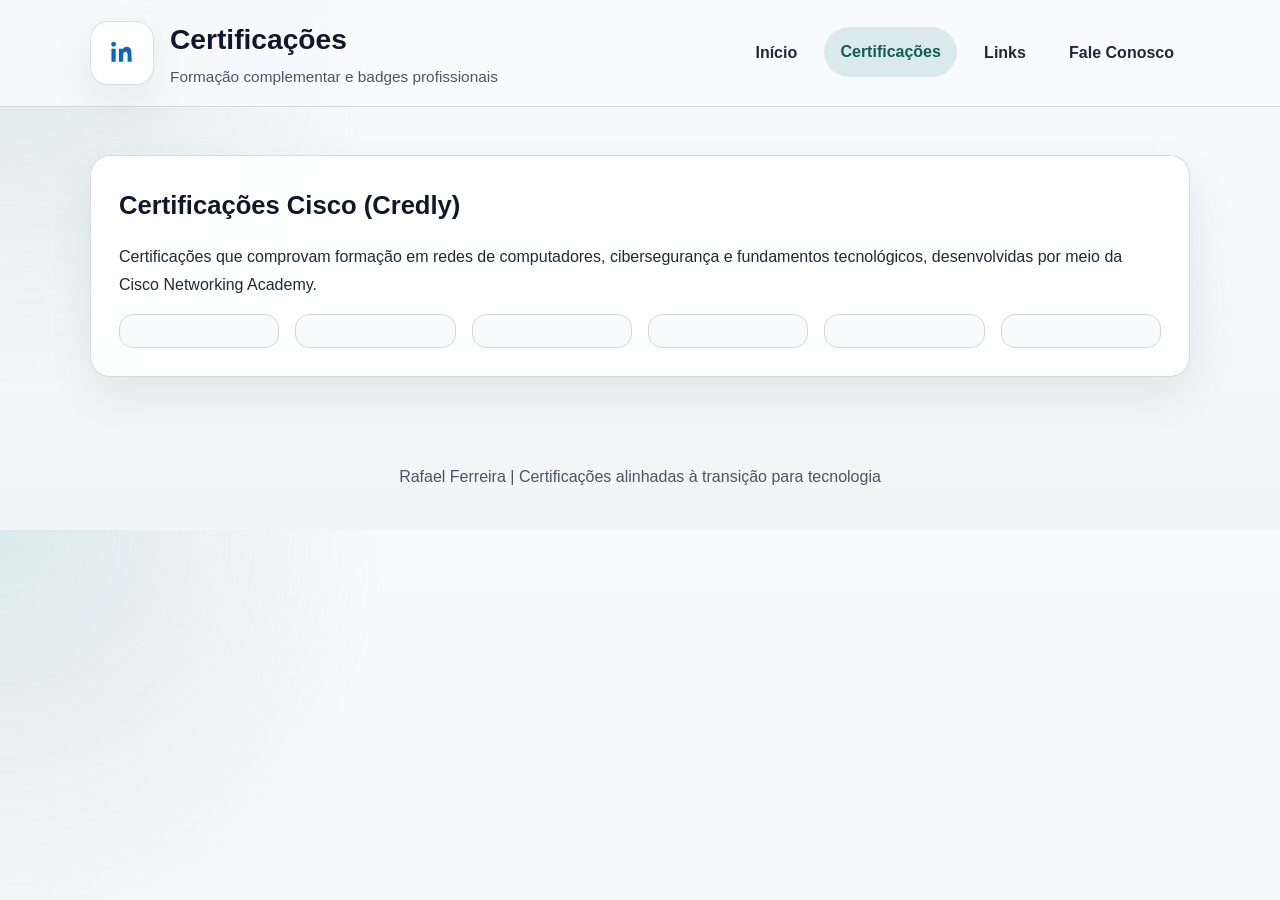
==== certificacoes.html @ 9ec1ca1e "inserção de tag do google" ====
<!DOCTYPE html>
<html lang="pt-br">
<head>
    <!-- Google tag (gtag.js) -->
    <script async src="https://www.googletagmanager.com/gtag/js?id=G-5XDYQVQBPL"></script>
    <script>
        window.dataLayer = window.dataLayer || [];
        function gtag(){dataLayer.push(arguments);}
        gtag('js', new Date());

        gtag('config', 'G-5XDYQVQBPL', {
            anonymize_ip: true
        });
    </script>
    <meta charset="UTF-8">
    <meta name="viewport" content="width=device-width, initial-scale=1.0">
    <title>Certificações - Rafael Ferreira</title>
    <link rel="stylesheet" href="css/style.css">
</head>
<body>
    <header class="site-header">
        <div class="container header-inner">
            <div class="brand">
                <a class="brand-social" href="https://www.linkedin.com/in/rafaelferreira1983/" target="_blank" rel="noopener noreferrer" aria-label="LinkedIn">
                    <svg class="brand-icon" viewBox="0 0 24 24" aria-hidden="true" focusable="false">
                        <path d="M6.94 8.5H3.56V19h3.38zM5.25 3A1.97 1.97 0 1 0 5.3 6.94 1.97 1.97 0 0 0 5.25 3m14.19 8.23c0-2.94-1.57-4.31-3.66-4.31a3.17 3.17 0 0 0-2.86 1.57V8.5H9.55c.04.78 0 10.5 0 10.5h3.37v-5.86c0-.31.02-.62.11-.84a1.84 1.84 0 0 1 1.72-1.23c1.22 0 1.71.92 1.71 2.27V19h3.38z"></path>
                    </svg>
                </a>
                <div class="brand-copy">
                    <h1 class="site-title">Certificações</h1>
                    <p class="site-subtitle">Formação complementar e badges profissionais</p>
                </div>
            </div>

            <nav class="site-nav" aria-label="Navegação principal">
                <ul>
                    <li><a href="index.html">Início</a></li>
                    <li><a class="active" href="certificacoes.html">Certificações</a></li>
                    <li><a href="links.html">Links</a></li>
                    <li><a href="fale_conosco.html">Fale Conosco</a></li>
                </ul>
            </nav>
        </div>
    </header>

    <main class="page-main">
        <div class="container">
            <section class="content-card" aria-labelledby="certificacoes-cisco">
                <h2 id="certificacoes-cisco" class="section-title">Certificações Cisco (Credly)</h2>
                <p>Certificações que comprovam formação em redes de computadores, cibersegurança e fundamentos tecnológicos, desenvolvidas por meio da Cisco Networking Academy.</p>

                <div class="table-wrapper">
                    <table class="data-table badge-table">
                        <tbody>
                            <tr>
                                <td>
                                    <div data-iframe-width="150" data-iframe-height="270"
                                        data-share-badge-id="d05878b8-c1eb-43a2-a7db-5a4bbac4baf6"
                                        data-share-badge-host="https://www.credly.com"></div>
                                </td>
                                <td>
                                    <div data-iframe-width="150" data-iframe-height="270"
                                        data-share-badge-id="dd3197bc-7c4d-4d0b-a783-6423a774cdec"
                                        data-share-badge-host="https://www.credly.com"></div>
                                </td>
                                <td>
                                    <div data-iframe-width="150" data-iframe-height="270"
                                        data-share-badge-id="3095673c-63f1-45b9-9279-8e35eb720595"
                                        data-share-badge-host="https://www.credly.com"></div>
                                </td>
                            </tr>
                            <tr>
                                <td>
                                    <div data-iframe-width="150" data-iframe-height="270"
                                        data-share-badge-id="c3630715-64d6-4387-94f3-1442a71c51a5"
                                        data-share-badge-host="https://www.credly.com"></div>
                                </td>
                                <td>
                                    <div data-iframe-width="150" data-iframe-height="270"
                                        data-share-badge-id="58f9316a-9e4c-4715-8426-fe50258be1f0"
                                        data-share-badge-host="https://www.credly.com"></div>
                                </td>
                                <td>
                                    <div data-iframe-width="150" data-iframe-height="270"
                                        data-share-badge-id="9a9e6ed6-6549-47cb-9b84-7f604f774918"
                                        data-share-badge-host="https://www.credly.com"></div>
                                </td>
                            </tr>
                        </tbody>
                    </table>
                </div>
            </section>
        </div>
    </main>

    <footer class="site-footer">
        <div class="container">
            <p>Rafael Ferreira | Certificações alinhadas à transição para tecnologia</p>
        </div>
    </footer>

    <script type="text/javascript" async src="https://cdn.credly.com/assets/utilities/embed.js"></script>
</body>
</html>
---- css/style.css ----
:root {
    --bg-color: #f3f4f6;
    --surface-color: #ffffff;
    --surface-muted: #e5e7eb;
    --text-color: #1f2937;
    --text-soft: #4b5563;
    --heading-color: #0f172a;
    --accent-color: #0f766e;
    --accent-strong: #115e59;
    --border-color: #d1d5db;
    --shadow: 0 18px 45px rgba(15, 23, 42, 0.08);
    --radius-lg: 20px;
    --radius-md: 14px;
    --radius-sm: 10px;
    --content-width: 1100px;
}

* {
    box-sizing: border-box;
}

html {
    scroll-behavior: smooth;
}

body {
    margin: 0;
    font-family: "Segoe UI", Tahoma, Geneva, Verdana, sans-serif;
    color: var(--text-color);
    background:
        radial-gradient(circle at top left, rgba(15, 118, 110, 0.12), transparent 28%),
        linear-gradient(180deg, #f8fafc 0%, var(--bg-color) 100%);
    line-height: 1.7;
}

img {
    display: block;
    max-width: 100%;
}

a {
    color: var(--accent-color);
    text-decoration: none;
}

a:hover,
a:focus-visible {
    color: var(--accent-strong);
}

.site-header {
    background: rgba(248, 250, 252, 0.92);
    border-bottom: 1px solid rgba(209, 213, 219, 0.9);
    -webkit-backdrop-filter: blur(12px);
    backdrop-filter: blur(12px);
    position: sticky;
    top: 0;
    z-index: 10;
}

@supports not ((-webkit-backdrop-filter: blur(12px)) or (backdrop-filter: blur(12px))) {
    .site-header {
        background: #f8fafc;
    }
}

.container {
    width: min(calc(100% - 2rem), var(--content-width));
    margin: 0 auto;
}

.header-inner {
    display: flex;
    align-items: center;
    justify-content: space-between;
    gap: 1.5rem;
    padding: 1rem 0;
}

.brand {
    display: flex;
    align-items: center;
    gap: 1rem;
}

.brand-social {
    display: inline-flex;
    align-items: center;
    justify-content: center;
    width: 64px;
    height: 64px;
    padding: 0.6rem;
    background: var(--surface-color);
    border: 1px solid rgba(209, 213, 219, 0.8);
    border-radius: 18px;
    box-shadow: var(--shadow);
    color: #0a66c2;
    transition: transform 0.2s ease, box-shadow 0.2s ease, background-color 0.2s ease, color 0.2s ease;
}

.brand-social:hover,
.brand-social:focus-visible {
    background: #eff6ff;
    color: #004182;
    transform: translateY(-1px);
    box-shadow: 0 12px 24px rgba(10, 102, 194, 0.18);
}

.brand-icon {
    width: 30px;
    height: 30px;
    fill: currentColor;
}

.brand-copy p,
.brand-copy h1 {
    margin: 0;
}

.site-title {
    font-size: clamp(1.4rem, 2.2vw, 1.95rem);
    color: var(--heading-color);
}

.site-subtitle {
    color: var(--text-soft);
    font-size: 0.96rem;
}

.site-nav ul {
    display: flex;
    flex-wrap: wrap;
    gap: 0.7rem;
    list-style: none;
    margin: 0;
    padding: 0;
}

.site-nav a {
    display: inline-flex;
    align-items: center;
    justify-content: center;
    padding: 0.7rem 1rem;
    border-radius: 999px;
    color: var(--text-color);
    font-weight: 600;
    transition: background-color 0.2s ease, color 0.2s ease, transform 0.2s ease;
}

.site-nav a:hover,
.site-nav a:focus-visible,
.site-nav a.active {
    background: rgba(15, 118, 110, 0.12);
    color: var(--accent-strong);
    transform: translateY(-1px);
}

.page-main {
    padding: 3rem 0 4rem;
}

.hero,
.content-card {
    background: rgba(255, 255, 255, 0.92);
    border: 1px solid rgba(209, 213, 219, 0.85);
    border-radius: var(--radius-lg);
    box-shadow: var(--shadow);
}

.hero {
    display: grid;
    grid-template-columns: minmax(240px, 320px) 1fr;
    gap: 2rem;
    padding: 2rem;
    margin-bottom: 2rem;
}

.hero h2,
.section-title {
    margin-top: 0;
    margin-bottom: 1rem;
    color: var(--heading-color);
    font-size: clamp(1.5rem, 2vw, 2rem);
}

.hero-image,
.gallery-image {
    overflow: hidden;
    border-radius: 18px;
    border: 1px solid rgba(209, 213, 219, 0.8);
    background: linear-gradient(145deg, #dbeafe, #ecfeff);
}

.hero-image img,
.gallery-image img {
    width: 100%;
    height: 100%;
    object-fit: cover;
}

.hero-content {
    display: flex;
    flex-direction: column;
    justify-content: center;
}

.content-card {
    padding: 1.75rem;
}

.content-card + .content-card {
    margin-top: 1.5rem;
}

.timeline,
.link-list,
.gallery-grid {
    list-style: none;
    margin: 0;
    padding: 0;
}

.timeline {
    display: grid;
    grid-template-columns: repeat(2, minmax(0, 1fr));
    gap: 1rem;
}

.timeline-column,
.timeline-stack {
    list-style: none;
    margin: 0;
    padding: 0;
}

.timeline-stack {
    display: grid;
    gap: 1rem;
}

.timeline-item {
    padding: 1.1rem 1.2rem;
    background: #f8fafc;
    border: 1px solid var(--surface-muted);
    border-radius: var(--radius-md);
}

.timeline-item h3 {
    margin: 0 0 0.6rem;
    font-size: 1.05rem;
    color: var(--heading-color);
}

.timeline-item ul,
.table-list {
    margin: 0;
    padding-left: 1.2rem;
}

.timeline-item li + li,
.table-list li + li,
.link-list li + li {
    margin-top: 0.45rem;
}

.table-wrapper {
    overflow-x: auto;
}

.data-table {
    width: 100%;
    border-collapse: collapse;
    min-width: 560px;
}

.data-table th,
.data-table td {
    padding: 0.95rem 1rem;
    border: 1px solid var(--border-color);
    text-align: left;
    vertical-align: top;
}

.data-table th {
    background: #ecfeff;
    color: var(--heading-color);
    font-weight: 700;
}

.data-table tbody tr:nth-child(even) {
    background: #f8fafc;
}

.gallery-grid {
    display: grid;
    grid-template-columns: repeat(auto-fit, minmax(180px, 1fr));
    gap: 1rem;
}

.gallery-card {
    background: #f8fafc;
    border: 1px solid var(--surface-muted);
    border-radius: var(--radius-md);
    overflow: hidden;
}

.gallery-card p {
    margin: 0;
    padding: 0.9rem 1rem;
    font-weight: 600;
    color: var(--heading-color);
}

.gallery-image {
    aspect-ratio: 4 / 3;
    border: 0;
    border-bottom: 1px solid var(--surface-muted);
    border-radius: 0;
}

.link-list {
    display: grid;
    gap: 0.85rem;
}

.link-list li {
    padding: 1rem 1.1rem;
    border: 1px solid var(--surface-muted);
    border-radius: var(--radius-md);
    background: #f8fafc;
}

.media-frame {
    width: 100%;
    min-height: 320px;
    border: 0;
    border-radius: var(--radius-md);
}

.badge-table td {
    text-align: center;
}

.badge-table div[data-share-badge-id] {
    margin: 0 auto;
}

.badge-table {
    min-width: 0;
    border-collapse: separate;
    border-spacing: 0;
}

.badge-table,
.badge-table tbody {
    display: block;
    width: 100%;
}

.badge-table tbody {
    display: grid;
    grid-template-columns: repeat(6, minmax(0, 1fr));
    gap: 1rem;
    justify-content: center;
}

.badge-table tr {
    display: contents;
}

.badge-table td {
    display: flex;
    justify-content: center;
    align-items: stretch;
    padding: 1rem 0.75rem;
    background: #f8fafc;
    border: 1px solid var(--border-color);
    border-radius: var(--radius-md);
}

.badge-table div[data-share-badge-id] {
    width: 100%;
    max-width: 150px;
}

.badge-table iframe {
    width: 100%;
    max-width: 150px;
    height: auto;
    aspect-ratio: 150 / 270;
}

.form-layout {
    display: grid;
    gap: 1.25rem;
}

.contact-direct {
    display: grid;
    gap: 0.9rem;
    margin-bottom: 1.75rem;
    padding: 1.1rem 1.2rem;
    background: #f8fafc;
    border: 1px solid var(--surface-muted);
    border-radius: var(--radius-md);
}

.contact-direct-text {
    margin: 0;
    color: var(--text-soft);
}

.contact-direct-actions {
    display: flex;
    align-items: center;
    flex-wrap: wrap;
    gap: 0.85rem 1rem;
}

.contact-whatsapp {
    background: linear-gradient(135deg, #25d366, #128c7e);
}

.contact-email {
    display: inline-flex;
    align-items: center;
    min-height: 48px;
    padding: 0.75rem 1rem;
    border: 1px solid var(--border-color);
    border-radius: 999px;
    background: var(--surface-color);
    color: var(--heading-color);
    font-weight: 600;
}

.contact-email:hover,
.contact-email:focus-visible {
    background: #ecfeff;
}

.form-group {
    display: grid;
    gap: 0.55rem;
}

.choice-group {
    display: grid;
    gap: 0.7rem;
}

.choice-option {
    display: flex;
    align-items: center;
    gap: 0.6rem;
    padding: 0.85rem 1rem;
    border: 1px solid var(--surface-muted);
    border-radius: var(--radius-md);
    background: #f8fafc;
}

label {
    font-weight: 600;
    color: var(--heading-color);
}

input[type="text"],
input[type="email"],
textarea {
    width: 100%;
    padding: 0.9rem 1rem;
    font: inherit;
    color: var(--text-color);
    background: #ffffff;
    border: 1px solid var(--border-color);
    border-radius: 12px;
}

textarea {
    min-height: 160px;
    resize: vertical;
}

input[type="radio"],
input[type="checkbox"] {
    accent-color: var(--accent-color);
}

.button {
    display: inline-flex;
    align-items: center;
    justify-content: center;
    width: fit-content;
    padding: 0.9rem 1.4rem;
    border: 0;
    border-radius: 999px;
    background: linear-gradient(135deg, var(--accent-color), var(--accent-strong));
    color: #ffffff;
    font: inherit;
    font-weight: 700;
    cursor: pointer;
    transition: transform 0.2s ease, box-shadow 0.2s ease;
}

.button:hover,
.button:focus-visible {
    transform: translateY(-1px);
    box-shadow: 0 12px 24px rgba(15, 118, 110, 0.2);
}

.centered-panel {
    display: flex;
    justify-content: center;
}

.message-card {
    width: min(100%, 680px);
    text-align: center;
    padding: 2.5rem 2rem;
}

.message-card p {
    margin: 0;
    color: var(--text-soft);
    font-size: 1.05rem;
}

.message-card p + p {
    margin-top: 0.9rem;
}

.message-actions {
    margin-top: 1.8rem;
    display: flex;
    justify-content: center;
}

.visually-hidden {
    position: absolute;
    width: 1px;
    height: 1px;
    padding: 0;
    margin: -1px;
    overflow: hidden;
    clip: rect(0, 0, 0, 0);
    white-space: nowrap;
    border: 0;
}

.site-footer {
    padding: 1.4rem 0 2.5rem;
    color: var(--text-soft);
}

.site-footer p {
    margin: 0;
    text-align: center;
}

@media (max-width: 860px) {
    .header-inner,
    .hero {
        grid-template-columns: 1fr;
        display: grid;
    }

    .header-inner {
        gap: 1rem;
    }

    .site-nav ul {
        justify-content: center;
    }

    .timeline {
        grid-template-columns: 1fr;
    }

    .badge-table tbody {
        grid-template-columns: repeat(3, minmax(0, 1fr));
    }
}

@media (max-width: 640px) {
    .page-main {
        padding-top: 2rem;
    }

    .hero,
    .content-card {
        padding: 1.25rem;
    }

    .brand {
        align-items: flex-start;
    }

    .brand-social {
        width: 56px;
        height: 56px;
    }

    .brand-icon {
        width: 26px;
        height: 26px;
    }

    .site-nav ul {
        gap: 0.45rem;
    }

    .site-nav a {
        width: 100%;
    }

    .media-frame {
        min-height: 220px;
    }

    .badge-table tbody {
        grid-template-columns: 1fr;
    }

    .contact-direct-actions {
        flex-direction: column;
        align-items: stretch;
    }

    .contact-whatsapp,
    .contact-email {
        justify-content: center;
        width: 100%;
    }
}
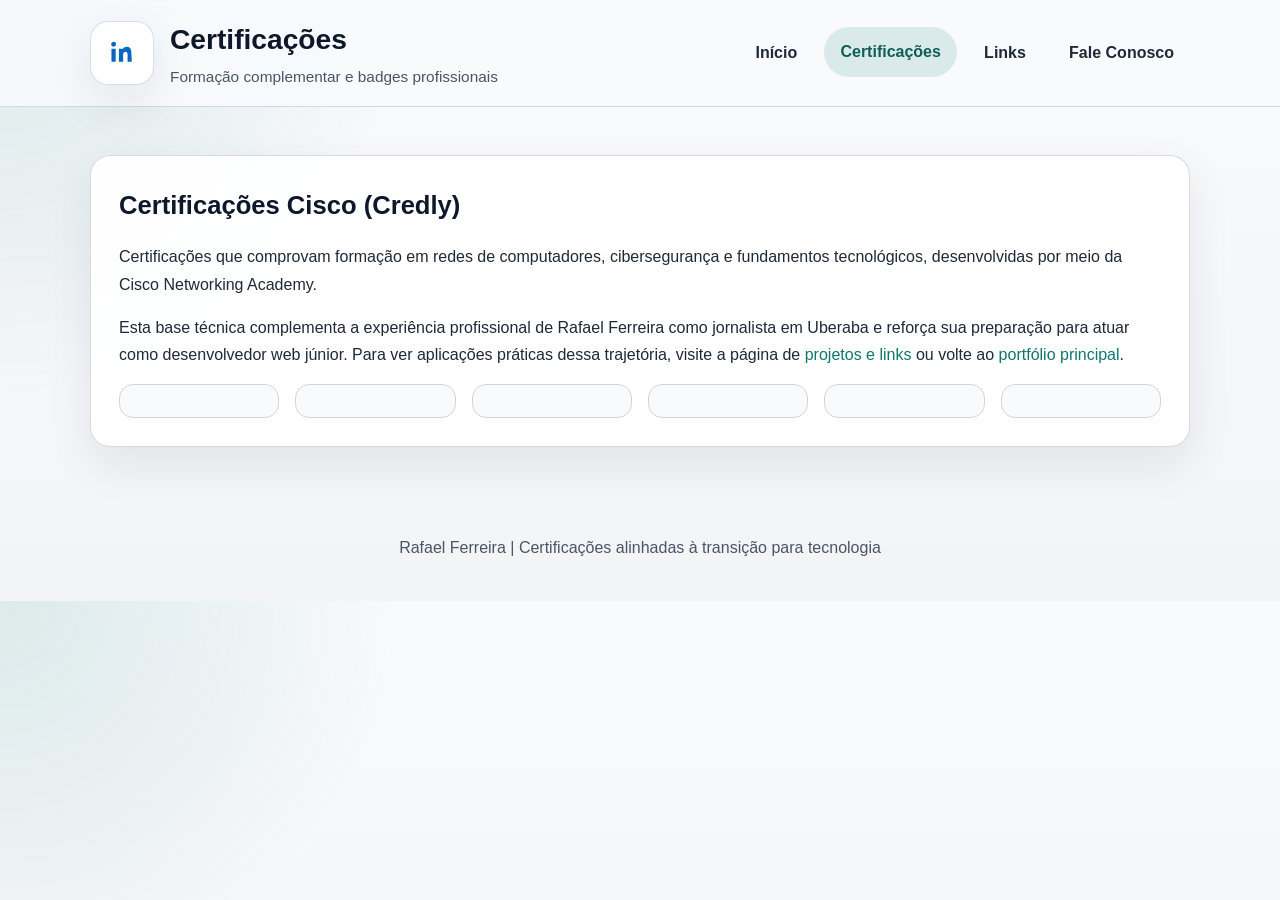
==== commit e3231e7b: "otimização SEO" ====
--- a/certificacoes.html
+++ b/certificacoes.html
@@ -14,7 +14,8 @@
     </script>
     <meta charset="UTF-8">
     <meta name="viewport" content="width=device-width, initial-scale=1.0">
-    <title>Certificações - Rafael Ferreira</title>
+    <title>Certificações de Rafael Ferreira | Desenvolvedor Web Júnior e Jornalista em Uberaba</title>
+    <meta name="description" content="Veja as certificações de Rafael Ferreira, jornalista em Uberaba e desenvolvedor web júnior, com formação complementar em redes, tecnologia, programação e desenvolvimento web.">
     <link rel="stylesheet" href="css/style.css">
 </head>
 <body>
@@ -48,6 +49,7 @@
             <section class="content-card" aria-labelledby="certificacoes-cisco">
                 <h2 id="certificacoes-cisco" class="section-title">Certificações Cisco (Credly)</h2>
                 <p>Certificações que comprovam formação em redes de computadores, cibersegurança e fundamentos tecnológicos, desenvolvidas por meio da Cisco Networking Academy.</p>
+                <p>Esta base técnica complementa a experiência profissional de Rafael Ferreira como jornalista em Uberaba e reforça sua preparação para atuar como desenvolvedor web júnior. Para ver aplicações práticas dessa trajetória, visite a página de <a href="links.html">projetos e links</a> ou volte ao <a href="index.html">portfólio principal</a>.</p>
 
                 <div class="table-wrapper">
                     <table class="data-table badge-table">
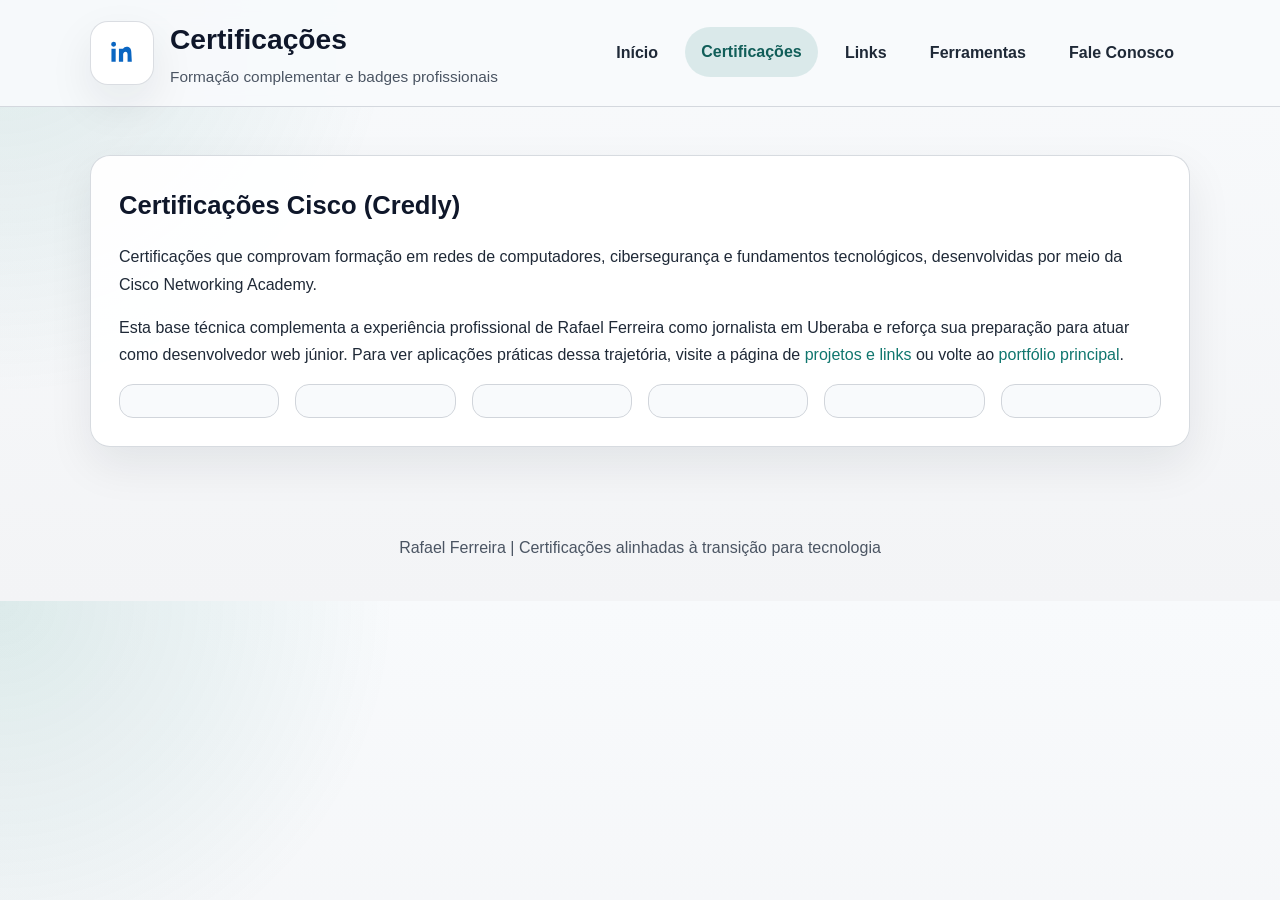
==== commit c4a82186: "inserção de nova área de ferramentas, onde colocarei materiais úteis para cotidiano" ====
--- a/certificacoes.html
+++ b/certificacoes.html
@@ -38,6 +38,7 @@
                     <li><a href="index.html">Início</a></li>
                     <li><a class="active" href="certificacoes.html">Certificações</a></li>
                     <li><a href="links.html">Links</a></li>
+                    <li><a href="ferramentas.html">Ferramentas</a></li>
                     <li><a href="fale_conosco.html">Fale Conosco</a></li>
                 </ul>
             </nav>
--- a/css/style.css
+++ b/css/style.css
@@ -183,6 +183,14 @@
     font-size: clamp(1.5rem, 2vw, 2rem);
 }
 
+.section-title small {
+    display: block;
+    margin-top: 0.35rem;
+    font-size: 0.88rem;
+    color: var(--text-soft);
+    font-weight: 400;
+}
+
 .hero-image,
 .gallery-image {
     overflow: hidden;
@@ -321,6 +329,47 @@
 .link-list {
     display: grid;
     gap: 0.85rem;
+}
+
+.project-list li {
+    display: grid;
+    grid-template-columns: 88px 1fr;
+    gap: 1rem;
+    align-items: flex-start;
+}
+
+.project-thumb {
+    width: 120px;
+    height: 76px;
+    border-radius: 14px;
+    object-fit: cover;
+    border: 1px solid rgba(209, 213, 219, 0.8);
+    background: #ffffff;
+}
+
+.personal-links-grid {
+    display: grid;
+    grid-template-columns: repeat(2, minmax(0, 1fr));
+    gap: 1rem;
+}
+
+.platform-link {
+    display: inline-flex;
+    align-items: center;
+    gap: 0.45rem;
+}
+
+.link-icon {
+    width: 1rem;
+    height: 1rem;
+    flex-shrink: 0;
+    fill: currentColor;
+}
+
+@media (max-width: 720px) {
+    .personal-links-grid {
+        grid-template-columns: 1fr;
+    }
 }
 
 .link-list li {
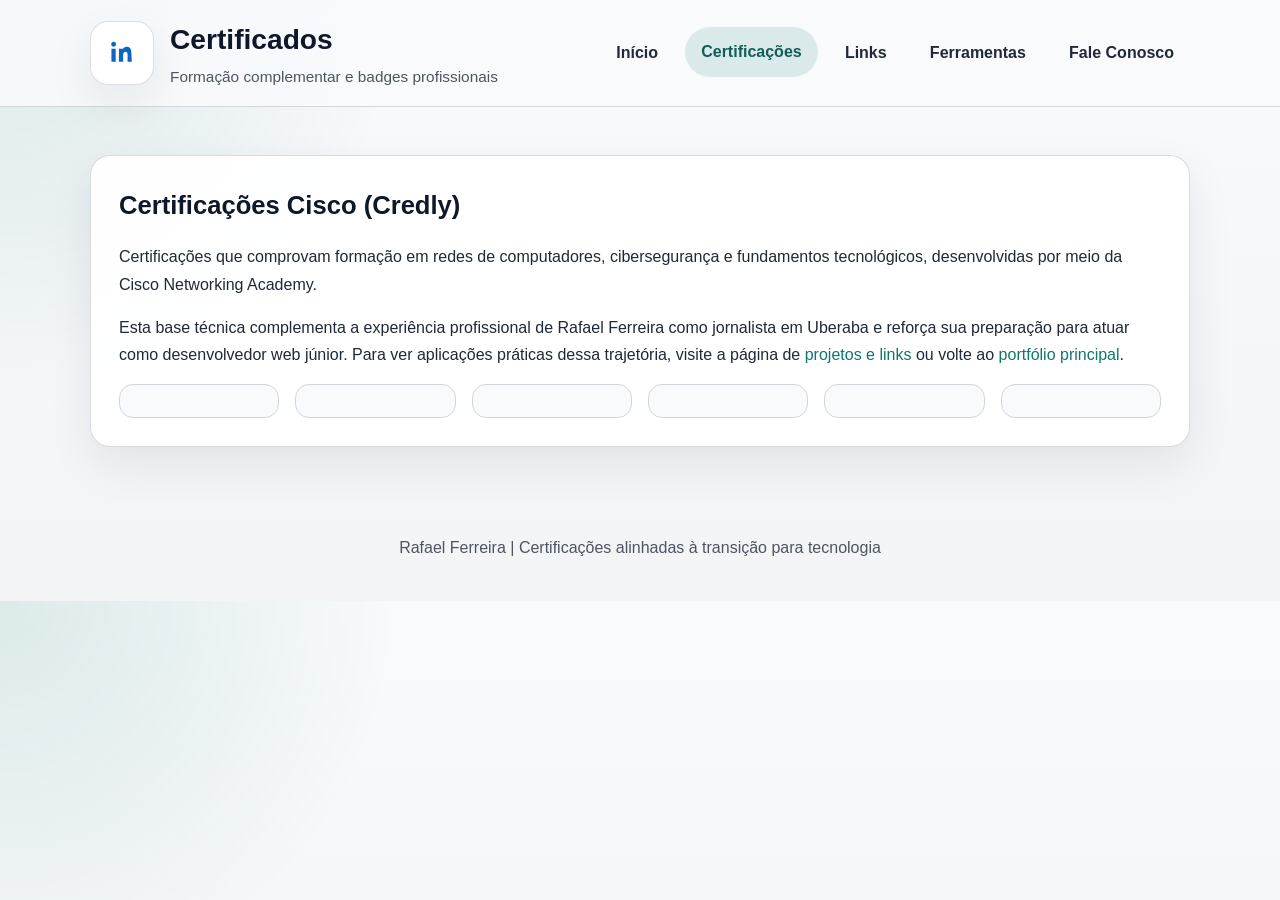
==== commit 21a87a8c: "Change title from 'Certificações' to 'Certificados' correção no título" ====
--- a/certificacoes.html
+++ b/certificacoes.html
@@ -28,7 +28,7 @@
                     </svg>
                 </a>
                 <div class="brand-copy">
-                    <h1 class="site-title">Certificações</h1>
+                    <h1 class="site-title">Certificados</h1>
                     <p class="site-subtitle">Formação complementar e badges profissionais</p>
                 </div>
             </div>
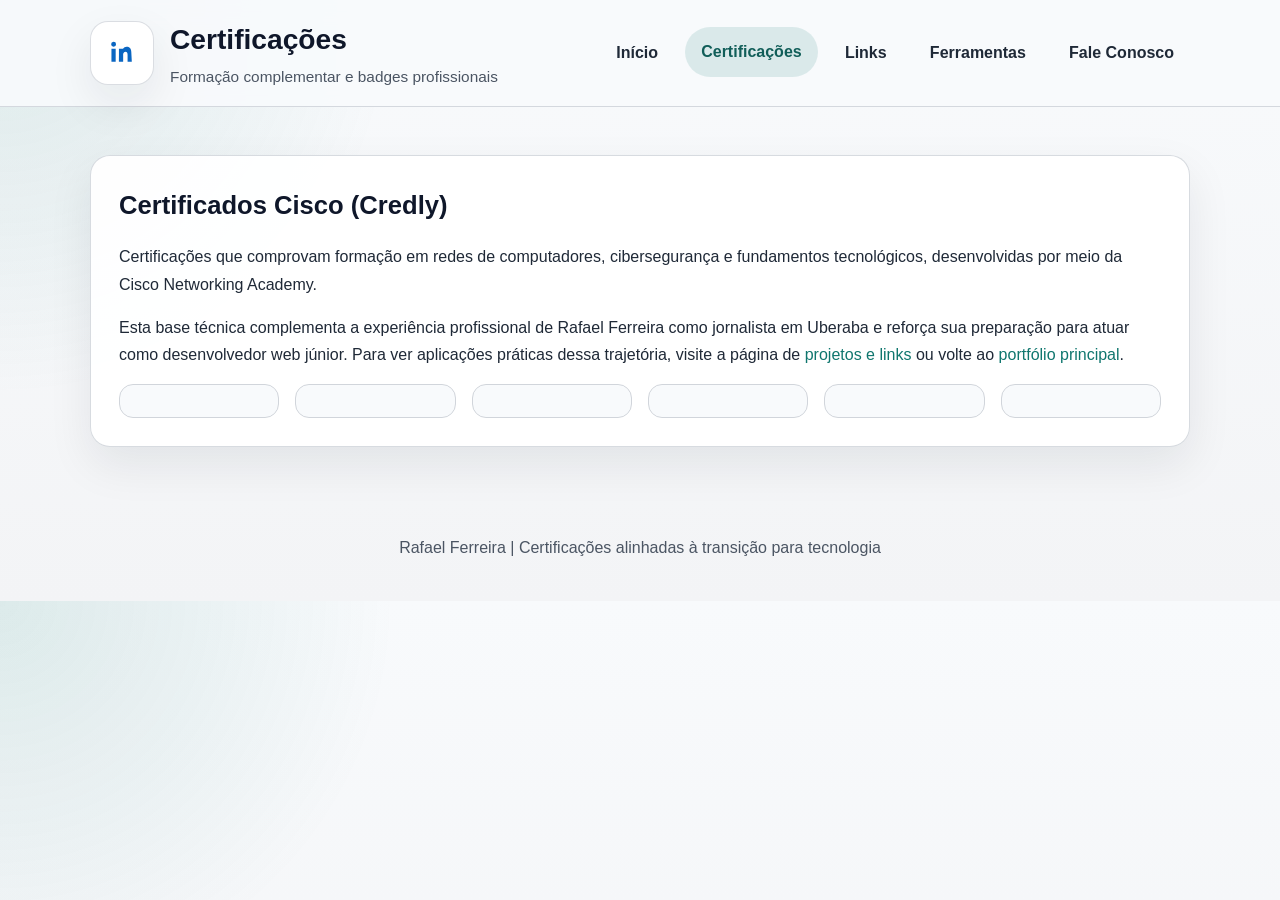
==== commit 3ff227ca: "Update titles from 'Certificados' to 'Certificações'" ====
--- a/certificacoes.html
+++ b/certificacoes.html
@@ -28,7 +28,7 @@
                     </svg>
                 </a>
                 <div class="brand-copy">
-                    <h1 class="site-title">Certificados</h1>
+                    <h1 class="site-title">Certificações</h1>
                     <p class="site-subtitle">Formação complementar e badges profissionais</p>
                 </div>
             </div>
@@ -48,7 +48,7 @@
     <main class="page-main">
         <div class="container">
             <section class="content-card" aria-labelledby="certificacoes-cisco">
-                <h2 id="certificacoes-cisco" class="section-title">Certificações Cisco (Credly)</h2>
+                <h2 id="certificacoes-cisco" class="section-title">Certificados Cisco (Credly)</h2>
                 <p>Certificações que comprovam formação em redes de computadores, cibersegurança e fundamentos tecnológicos, desenvolvidas por meio da Cisco Networking Academy.</p>
                 <p>Esta base técnica complementa a experiência profissional de Rafael Ferreira como jornalista em Uberaba e reforça sua preparação para atuar como desenvolvedor web júnior. Para ver aplicações práticas dessa trajetória, visite a página de <a href="links.html">projetos e links</a> ou volte ao <a href="index.html">portfólio principal</a>.</p>
 
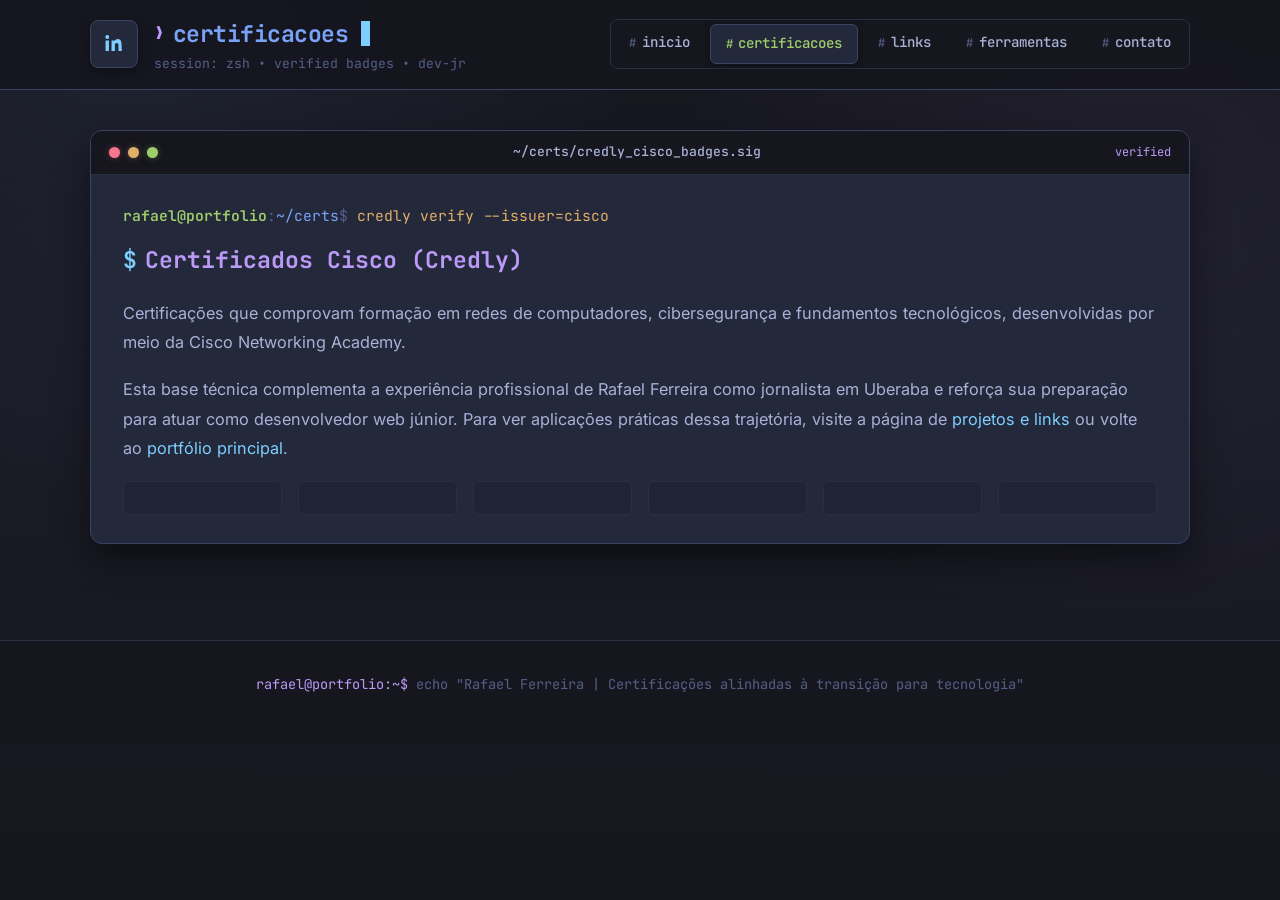
==== commit 5483573d: "feat: redesign completo no estilo Unix com paleta Tokyo Night" ====
--- a/certificacoes.html
+++ b/certificacoes.html
@@ -3,15 +3,7 @@
 <head>
     <!-- Google tag (gtag.js) -->
     <script async src="https://www.googletagmanager.com/gtag/js?id=G-5XDYQVQBPL"></script>
-    <script>
-        window.dataLayer = window.dataLayer || [];
-        function gtag(){dataLayer.push(arguments);}
-        gtag('js', new Date());
-
-        gtag('config', 'G-5XDYQVQBPL', {
-            anonymize_ip: true
-        });
-    </script>
+    <script src="js/gtag.js"></script>
     <meta charset="UTF-8">
     <meta name="viewport" content="width=device-width, initial-scale=1.0">
     <title>Certificações de Rafael Ferreira | Desenvolvedor Web Júnior e Jornalista em Uberaba</title>
@@ -28,18 +20,18 @@
                     </svg>
                 </a>
                 <div class="brand-copy">
-                    <h1 class="site-title">Certificações</h1>
-                    <p class="site-subtitle">Formação complementar e badges profissionais</p>
+                    <h1 class="site-title">certificacoes<span class="cursor-blink"></span></h1>
+                    <p class="site-subtitle">session: zsh • verified badges • dev-jr</p>
                 </div>
             </div>
 
             <nav class="site-nav" aria-label="Navegação principal">
                 <ul>
-                    <li><a href="index.html">Início</a></li>
-                    <li><a class="active" href="certificacoes.html">Certificações</a></li>
-                    <li><a href="links.html">Links</a></li>
-                    <li><a href="ferramentas.html">Ferramentas</a></li>
-                    <li><a href="fale_conosco.html">Fale Conosco</a></li>
+                    <li><a href="index.html">inicio</a></li>
+                    <li><a class="active" href="certificacoes.html">certificacoes</a></li>
+                    <li><a href="links.html">links</a></li>
+                    <li><a href="ferramentas.html">ferramentas</a></li>
+                    <li><a href="fale_conosco.html">contato</a></li>
                 </ul>
             </nav>
         </div>
@@ -47,50 +39,65 @@
 
     <main class="page-main">
         <div class="container">
-            <section class="content-card" aria-labelledby="certificacoes-cisco">
-                <h2 id="certificacoes-cisco" class="section-title">Certificados Cisco (Credly)</h2>
-                <p>Certificações que comprovam formação em redes de computadores, cibersegurança e fundamentos tecnológicos, desenvolvidas por meio da Cisco Networking Academy.</p>
-                <p>Esta base técnica complementa a experiência profissional de Rafael Ferreira como jornalista em Uberaba e reforça sua preparação para atuar como desenvolvedor web júnior. Para ver aplicações práticas dessa trajetória, visite a página de <a href="links.html">projetos e links</a> ou volte ao <a href="index.html">portfólio principal</a>.</p>
+            <section class="terminal-window" aria-labelledby="certificacoes-cisco">
+                <div class="terminal-titlebar">
+                    <div class="window-controls">
+                        <span class="window-dot dot-close"></span>
+                        <span class="window-dot dot-minimize"></span>
+                        <span class="window-dot dot-maximize"></span>
+                    </div>
+                    <span class="window-title">~/certs/credly_cisco_badges.sig</span>
+                    <span class="window-info">verified</span>
+                </div>
 
-                <div class="table-wrapper">
-                    <table class="data-table badge-table">
-                        <tbody>
-                            <tr>
-                                <td>
-                                    <div data-iframe-width="150" data-iframe-height="270"
-                                        data-share-badge-id="d05878b8-c1eb-43a2-a7db-5a4bbac4baf6"
-                                        data-share-badge-host="https://www.credly.com"></div>
-                                </td>
-                                <td>
-                                    <div data-iframe-width="150" data-iframe-height="270"
-                                        data-share-badge-id="dd3197bc-7c4d-4d0b-a783-6423a774cdec"
-                                        data-share-badge-host="https://www.credly.com"></div>
-                                </td>
-                                <td>
-                                    <div data-iframe-width="150" data-iframe-height="270"
-                                        data-share-badge-id="3095673c-63f1-45b9-9279-8e35eb720595"
-                                        data-share-badge-host="https://www.credly.com"></div>
-                                </td>
-                            </tr>
-                            <tr>
-                                <td>
-                                    <div data-iframe-width="150" data-iframe-height="270"
-                                        data-share-badge-id="c3630715-64d6-4387-94f3-1442a71c51a5"
-                                        data-share-badge-host="https://www.credly.com"></div>
-                                </td>
-                                <td>
-                                    <div data-iframe-width="150" data-iframe-height="270"
-                                        data-share-badge-id="58f9316a-9e4c-4715-8426-fe50258be1f0"
-                                        data-share-badge-host="https://www.credly.com"></div>
-                                </td>
-                                <td>
-                                    <div data-iframe-width="150" data-iframe-height="270"
-                                        data-share-badge-id="9a9e6ed6-6549-47cb-9b84-7f604f774918"
-                                        data-share-badge-host="https://www.credly.com"></div>
-                                </td>
-                            </tr>
-                        </tbody>
-                    </table>
+                <div class="content-card-body">
+                    <div class="cli-prompt">
+                        <span class="cli-user">rafael@portfolio</span>:<span class="cli-path">~/certs</span>$ <span class="cli-cmd">credly verify --issuer=cisco</span>
+                    </div>
+                    <h2 id="certificacoes-cisco" class="section-title">Certificados Cisco (Credly)</h2>
+                    <p>Certificações que comprovam formação em redes de computadores, cibersegurança e fundamentos tecnológicos, desenvolvidas por meio da Cisco Networking Academy.</p>
+                    <p>Esta base técnica complementa a experiência profissional de Rafael Ferreira como jornalista em Uberaba e reforça sua preparação para atuar como desenvolvedor web júnior. Para ver aplicações práticas dessa trajetória, visite a página de <a href="links.html">projetos e links</a> ou volte ao <a href="index.html">portfólio principal</a>.</p>
+
+                    <div class="table-wrapper" style="border: 0; background: transparent;">
+                        <table class="data-table badge-table">
+                            <tbody>
+                                <tr>
+                                    <td>
+                                        <div data-iframe-width="150" data-iframe-height="270"
+                                            data-share-badge-id="d05878b8-c1eb-43a2-a7db-5a4bbac4baf6"
+                                            data-share-badge-host="https://www.credly.com"></div>
+                                    </td>
+                                    <td>
+                                        <div data-iframe-width="150" data-iframe-height="270"
+                                            data-share-badge-id="dd3197bc-7c4d-4d0b-a783-6423a774cdec"
+                                            data-share-badge-host="https://www.credly.com"></div>
+                                    </td>
+                                    <td>
+                                        <div data-iframe-width="150" data-iframe-height="270"
+                                            data-share-badge-id="3095673c-63f1-45b9-9279-8e35eb720595"
+                                            data-share-badge-host="https://www.credly.com"></div>
+                                    </td>
+                                </tr>
+                                <tr>
+                                    <td>
+                                        <div data-iframe-width="150" data-iframe-height="270"
+                                            data-share-badge-id="c3630715-64d6-4387-94f3-1442a71c51a5"
+                                            data-share-badge-host="https://www.credly.com"></div>
+                                    </td>
+                                    <td>
+                                        <div data-iframe-width="150" data-iframe-height="270"
+                                            data-share-badge-id="58f9316a-9e4c-4715-8426-fe50258be1f0"
+                                            data-share-badge-host="https://www.credly.com"></div>
+                                    </td>
+                                    <td>
+                                        <div data-iframe-width="150" data-iframe-height="270"
+                                            data-share-badge-id="9a9e6ed6-6549-47cb-9b84-7f604f774918"
+                                            data-share-badge-host="https://www.credly.com"></div>
+                                    </td>
+                                </tr>
+                            </tbody>
+                        </table>
+                    </div>
                 </div>
             </section>
         </div>
@@ -98,7 +105,7 @@
 
     <footer class="site-footer">
         <div class="container">
-            <p>Rafael Ferreira | Certificações alinhadas à transição para tecnologia</p>
+            <p><span class="footer-prompt">rafael@portfolio:~$</span> echo "Rafael Ferreira | Certificações alinhadas à transição para tecnologia"</p>
         </div>
     </footer>
 
--- a/css/style.css
+++ b/css/style.css
@@ -1,17 +1,38 @@
+@import url('https://fonts.googleapis.com/css2?family=Fira+Code:wght@400;500;600;700&family=Inter:wght@400;500;600;700&family=JetBrains+Mono:wght@400;500;700&display=swap');
+
 :root {
-    --bg-color: #f3f4f6;
-    --surface-color: #ffffff;
-    --surface-muted: #e5e7eb;
-    --text-color: #1f2937;
-    --text-soft: #4b5563;
-    --heading-color: #0f172a;
-    --accent-color: #0f766e;
-    --accent-strong: #115e59;
-    --border-color: #d1d5db;
-    --shadow: 0 18px 45px rgba(15, 23, 42, 0.08);
-    --radius-lg: 20px;
-    --radius-md: 14px;
-    --radius-sm: 10px;
+    /* Tokyo Night Palette */
+    --bg-darker: #16161e;
+    --bg-color: #1a1b26;
+    --bg-surface: #24283b;
+    --bg-surface-alt: #1f2335;
+    --border-color: #292e42;
+    --border-subtle: #3b4261;
+    --border-highlight: #414868;
+
+    --text-color: #c0caf5;
+    --text-soft: #a9b1d6;
+    --text-muted: #565f89;
+    --heading-color: #7aa2f7;
+
+    /* Tokyo Night Accents */
+    --accent-blue: #7aa2f7;
+    --accent-cyan: #7dcfff;
+    --accent-purple: #bb9af7;
+    --accent-green: #9ece6a;
+    --accent-orange: #ff9e64;
+    --accent-yellow: #e0af68;
+    --accent-red: #f7768e;
+
+    --font-sans: 'Inter', -apple-system, BlinkMacSystemFont, "Segoe UI", Roboto, sans-serif;
+    --font-mono: 'JetBrains Mono', 'Fira Code', ui-monospace, SFMono-Regular, Menlo, Monaco, Consolas, monospace;
+
+    --radius-lg: 12px;
+    --radius-md: 8px;
+    --radius-sm: 6px;
+    --shadow: 0 16px 36px rgba(0, 0, 0, 0.45);
+    --glow-cyan: 0 0 20px rgba(125, 207, 255, 0.18);
+    --glow-purple: 0 0 20px rgba(187, 154, 247, 0.18);
     --content-width: 1100px;
 }
 
@@ -21,16 +42,19 @@
 
 html {
     scroll-behavior: smooth;
+    background-color: var(--bg-darker);
 }
 
 body {
     margin: 0;
-    font-family: "Segoe UI", Tahoma, Geneva, Verdana, sans-serif;
+    font-family: var(--font-sans);
     color: var(--text-color);
     background:
-        radial-gradient(circle at top left, rgba(15, 118, 110, 0.12), transparent 28%),
-        linear-gradient(180deg, #f8fafc 0%, var(--bg-color) 100%);
+        radial-gradient(circle at 10% 0%, rgba(122, 162, 247, 0.08), transparent 35%),
+        radial-gradient(circle at 90% 20%, rgba(187, 154, 247, 0.06), transparent 35%),
+        linear-gradient(180deg, var(--bg-darker) 0%, var(--bg-color) 400px, var(--bg-darker) 100%);
     line-height: 1.7;
+    min-height: 100vh;
 }
 
 img {
@@ -39,29 +63,26 @@
 }
 
 a {
-    color: var(--accent-color);
+    color: var(--accent-cyan);
     text-decoration: none;
+    transition: color 0.15s ease, text-shadow 0.15s ease;
 }
 
 a:hover,
 a:focus-visible {
-    color: var(--accent-strong);
-}
-
+    color: var(--accent-blue);
+    text-shadow: 0 0 8px rgba(122, 162, 247, 0.4);
+}
+
+/* Site Header (Polybar / Tmux Inspired Top Bar) */
 .site-header {
-    background: rgba(248, 250, 252, 0.92);
-    border-bottom: 1px solid rgba(209, 213, 219, 0.9);
-    -webkit-backdrop-filter: blur(12px);
-    backdrop-filter: blur(12px);
+    background: rgba(22, 22, 30, 0.9);
+    border-bottom: 1px solid var(--border-subtle);
+    -webkit-backdrop-filter: blur(14px);
+    backdrop-filter: blur(14px);
     position: sticky;
     top: 0;
-    z-index: 10;
-}
-
-@supports not ((-webkit-backdrop-filter: blur(12px)) or (backdrop-filter: blur(12px))) {
-    .site-header {
-        background: #f8fafc;
-    }
+    z-index: 100;
 }
 
 .container {
@@ -74,7 +95,7 @@
     align-items: center;
     justify-content: space-between;
     gap: 1.5rem;
-    padding: 1rem 0;
+    padding: 0.85rem 0;
 }
 
 .brand {
@@ -87,28 +108,29 @@
     display: inline-flex;
     align-items: center;
     justify-content: center;
-    width: 64px;
-    height: 64px;
+    width: 48px;
+    height: 48px;
     padding: 0.6rem;
-    background: var(--surface-color);
-    border: 1px solid rgba(209, 213, 219, 0.8);
-    border-radius: 18px;
-    box-shadow: var(--shadow);
-    color: #0a66c2;
-    transition: transform 0.2s ease, box-shadow 0.2s ease, background-color 0.2s ease, color 0.2s ease;
+    background: var(--bg-surface);
+    border: 1px solid var(--border-subtle);
+    border-radius: var(--radius-md);
+    box-shadow: 0 4px 14px rgba(0, 0, 0, 0.3);
+    color: var(--accent-cyan);
+    transition: all 0.2s ease;
 }
 
 .brand-social:hover,
 .brand-social:focus-visible {
-    background: #eff6ff;
-    color: #004182;
-    transform: translateY(-1px);
-    box-shadow: 0 12px 24px rgba(10, 102, 194, 0.18);
+    background: var(--bg-surface-alt);
+    color: var(--accent-blue);
+    border-color: var(--accent-cyan);
+    transform: translateY(-2px);
+    box-shadow: var(--glow-cyan);
 }
 
 .brand-icon {
-    width: 30px;
-    height: 30px;
+    width: 24px;
+    height: 24px;
     fill: currentColor;
 }
 
@@ -118,92 +140,166 @@
 }
 
 .site-title {
-    font-size: clamp(1.4rem, 2.2vw, 1.95rem);
+    font-family: var(--font-mono);
+    font-size: clamp(1.2rem, 1.8vw, 1.6rem);
+    font-weight: 700;
     color: var(--heading-color);
+    letter-spacing: -0.02em;
+    display: flex;
+    align-items: center;
+    gap: 0.5rem;
+}
+
+.site-title::before {
+    content: "❯";
+    color: var(--accent-purple);
+    font-size: 1.1rem;
 }
 
 .site-subtitle {
-    color: var(--text-soft);
-    font-size: 0.96rem;
-}
-
+    font-family: var(--font-mono);
+    color: var(--text-muted);
+    font-size: 0.82rem;
+    text-transform: lowercase;
+}
+
+/* Navigation - CLI / Tmux Tabs */
 .site-nav ul {
     display: flex;
     flex-wrap: wrap;
-    gap: 0.7rem;
+    gap: 0.4rem;
     list-style: none;
     margin: 0;
     padding: 0;
+    background: var(--bg-darker);
+    padding: 0.25rem;
+    border-radius: var(--radius-md);
+    border: 1px solid var(--border-color);
 }
 
 .site-nav a {
     display: inline-flex;
     align-items: center;
-    justify-content: center;
-    padding: 0.7rem 1rem;
-    border-radius: 999px;
-    color: var(--text-color);
-    font-weight: 600;
-    transition: background-color 0.2s ease, color 0.2s ease, transform 0.2s ease;
+    gap: 0.35rem;
+    padding: 0.45rem 0.9rem;
+    border-radius: var(--radius-sm);
+    color: var(--text-soft);
+    font-family: var(--font-mono);
+    font-size: 0.88rem;
+    font-weight: 500;
+    transition: all 0.15s ease;
+}
+
+.site-nav a::before {
+    content: "#";
+    color: var(--text-muted);
+    font-size: 0.75rem;
 }
 
 .site-nav a:hover,
-.site-nav a:focus-visible,
+.site-nav a:focus-visible {
+    color: var(--accent-cyan);
+    background: rgba(125, 207, 255, 0.08);
+}
+
 .site-nav a.active {
-    background: rgba(15, 118, 110, 0.12);
-    color: var(--accent-strong);
-    transform: translateY(-1px);
-}
-
+    background: var(--bg-surface);
+    color: var(--accent-green);
+    border: 1px solid var(--border-subtle);
+    box-shadow: 0 2px 8px rgba(0, 0, 0, 0.3);
+}
+
+.site-nav a.active::before {
+    color: var(--accent-green);
+}
+
+/* Page Layout */
 .page-main {
-    padding: 3rem 0 4rem;
-}
-
-.hero,
+    padding: 2.5rem 0 4rem;
+}
+
+/* Terminal Window Frame */
+.terminal-window,
 .content-card {
-    background: rgba(255, 255, 255, 0.92);
-    border: 1px solid rgba(209, 213, 219, 0.85);
+    background: var(--bg-surface);
+    border: 1px solid var(--border-subtle);
     border-radius: var(--radius-lg);
     box-shadow: var(--shadow);
-}
-
+    overflow: hidden;
+    position: relative;
+    margin-bottom: 2rem;
+}
+
+.terminal-titlebar {
+    display: flex;
+    align-items: center;
+    justify-content: space-between;
+    background: var(--bg-darker);
+    padding: 0.65rem 1.1rem;
+    border-bottom: 1px solid var(--border-color);
+    font-family: var(--font-mono);
+    font-size: 0.8rem;
+    color: var(--text-muted);
+    user-select: none;
+}
+
+.window-controls {
+    display: flex;
+    gap: 0.5rem;
+}
+
+.window-dot {
+    width: 11px;
+    height: 11px;
+    border-radius: 50%;
+    display: inline-block;
+}
+
+.dot-close { background-color: var(--accent-red); box-shadow: 0 0 6px rgba(247, 118, 142, 0.35); }
+.dot-minimize { background-color: var(--accent-yellow); box-shadow: 0 0 6px rgba(224, 175, 104, 0.35); }
+.dot-maximize { background-color: var(--accent-green); box-shadow: 0 0 6px rgba(158, 206, 106, 0.35); }
+
+.window-title {
+    color: var(--text-soft);
+    font-size: 0.82rem;
+    font-weight: 500;
+}
+
+.window-info {
+    color: var(--accent-purple);
+    font-size: 0.75rem;
+}
+
+/* Hero Section */
 .hero {
     display: grid;
-    grid-template-columns: minmax(240px, 320px) 1fr;
-    gap: 2rem;
+    grid-template-columns: minmax(220px, 280px) 1fr;
+    gap: 2.2rem;
     padding: 2rem;
-    margin-bottom: 2rem;
-}
-
-.hero h2,
-.section-title {
-    margin-top: 0;
-    margin-bottom: 1rem;
-    color: var(--heading-color);
-    font-size: clamp(1.5rem, 2vw, 2rem);
-}
-
-.section-title small {
-    display: block;
-    margin-top: 0.35rem;
-    font-size: 0.88rem;
-    color: var(--text-soft);
-    font-weight: 400;
-}
-
-.hero-image,
-.gallery-image {
+}
+
+.hero-image {
     overflow: hidden;
-    border-radius: 18px;
-    border: 1px solid rgba(209, 213, 219, 0.8);
-    background: linear-gradient(145deg, #dbeafe, #ecfeff);
-}
-
-.hero-image img,
-.gallery-image img {
+    border-radius: var(--radius-md);
+    border: 1px solid var(--border-subtle);
+    background: var(--bg-surface-alt);
+    position: relative;
+}
+
+.hero-image::after {
+    content: "";
+    position: absolute;
+    inset: 0;
+    border: 1px solid rgba(125, 207, 255, 0.2);
+    border-radius: inherit;
+    pointer-events: none;
+}
+
+.hero-image img {
     width: 100%;
     height: 100%;
     object-fit: cover;
+    filter: brightness(0.95) contrast(1.05);
 }
 
 .hero-content {
@@ -212,26 +308,86 @@
     justify-content: center;
 }
 
-.content-card {
-    padding: 1.75rem;
-}
-
-.content-card + .content-card {
-    margin-top: 1.5rem;
-}
-
-.timeline,
-.link-list,
-.gallery-grid {
+.cli-prompt {
+    font-family: var(--font-mono);
+    font-size: 0.92rem;
+    margin-bottom: 0.75rem;
+    color: var(--text-muted);
+}
+
+.cli-user {
+    color: var(--accent-green);
+    font-weight: 600;
+}
+
+.cli-path {
+    color: var(--accent-blue);
+}
+
+.cli-cmd {
+    color: var(--accent-yellow);
+}
+
+.section-title {
+    font-family: var(--font-mono);
+    margin-top: 0;
+    margin-bottom: 1.25rem;
+    color: var(--accent-purple);
+    font-size: clamp(1.3rem, 1.8vw, 1.7rem);
+    font-weight: 700;
+    display: flex;
+    align-items: center;
+    gap: 0.5rem;
+}
+
+.section-title::before {
+    content: "$";
+    color: var(--accent-cyan);
+    font-weight: 600;
+}
+
+.section-note {
+    font-size: 0.85rem;
+    color: var(--text-muted);
+    font-weight: 400;
+    margin-left: 0.5rem;
+}
+
+.cursor-blink {
+    display: inline-block;
+    width: 9px;
+    height: 1.1em;
+    background: var(--accent-cyan);
+    vertical-align: middle;
+    margin-left: 4px;
+    animation: blink 1s step-start infinite;
+}
+
+@keyframes blink {
+    50% { opacity: 0; }
+}
+
+.hero-content p,
+.content-card-body p {
+    color: var(--text-soft);
+    font-size: 1.02rem;
+    margin: 0 0 1.1rem;
+    line-height: 1.8;
+}
+
+/* Content Cards Body */
+.content-card-body {
+    padding: 1.75rem 2rem;
+}
+
+/* Timeline (Experiência Profissional) */
+.timeline {
+    display: grid;
+    grid-template-columns: repeat(2, minmax(0, 1fr));
+    gap: 1.25rem;
     list-style: none;
     margin: 0;
     padding: 0;
-}
-
-.timeline {
-    display: grid;
-    grid-template-columns: repeat(2, minmax(0, 1fr));
-    gap: 1rem;
 }
 
 .timeline-column,
@@ -243,165 +399,206 @@
 
 .timeline-stack {
     display: grid;
-    gap: 1rem;
+    gap: 1.25rem;
 }
 
 .timeline-item {
-    padding: 1.1rem 1.2rem;
-    background: #f8fafc;
-    border: 1px solid var(--surface-muted);
-    border-radius: var(--radius-md);
+    padding: 1.2rem 1.4rem;
+    background: var(--bg-surface-alt);
+    border: 1px solid var(--border-color);
+    border-left: 3px solid var(--accent-cyan);
+    border-radius: var(--radius-sm);
+    transition: all 0.2s ease;
+}
+
+.timeline-item:hover {
+    border-color: var(--border-subtle);
+    border-left-color: var(--accent-purple);
+    transform: translateX(3px);
+    background: #24283b;
 }
 
 .timeline-item h3 {
-    margin: 0 0 0.6rem;
+    font-family: var(--font-mono);
+    margin: 0 0 0.65rem;
     font-size: 1.05rem;
-    color: var(--heading-color);
-}
-
-.timeline-item ul,
-.table-list {
+    color: var(--accent-blue);
+    font-weight: 600;
+}
+
+.timeline-item ul {
     margin: 0;
     padding-left: 1.2rem;
-}
-
-.timeline-item li + li,
-.table-list li + li,
-.link-list li + li {
-    margin-top: 0.45rem;
-}
-
+    color: var(--text-soft);
+    font-size: 0.94rem;
+}
+
+.timeline-item li + li {
+    margin-top: 0.4rem;
+}
+
+/* Tables (ASCII/CLI Inspired) */
 .table-wrapper {
     overflow-x: auto;
+    border: 1px solid var(--border-color);
+    border-radius: var(--radius-sm);
+    background: var(--bg-surface-alt);
 }
 
 .data-table {
     width: 100%;
     border-collapse: collapse;
     min-width: 560px;
+    font-size: 0.94rem;
 }
 
 .data-table th,
 .data-table td {
-    padding: 0.95rem 1rem;
+    padding: 0.85rem 1.1rem;
     border: 1px solid var(--border-color);
     text-align: left;
     vertical-align: top;
 }
 
 .data-table th {
-    background: #ecfeff;
-    color: var(--heading-color);
-    font-weight: 700;
-}
-
-.data-table tbody tr:nth-child(even) {
-    background: #f8fafc;
-}
-
-.gallery-grid {
-    display: grid;
-    grid-template-columns: repeat(auto-fit, minmax(180px, 1fr));
+    background: var(--bg-darker);
+    color: var(--accent-cyan);
+    font-family: var(--font-mono);
+    font-weight: 600;
+    font-size: 0.88rem;
+    text-transform: uppercase;
+    letter-spacing: 0.04em;
+    border-bottom: 2px solid var(--border-subtle);
+}
+
+.data-table tbody tr {
+    transition: background 0.15s ease;
+}
+
+.data-table tbody tr:hover {
+    background: rgba(122, 162, 247, 0.05);
+}
+
+.data-table td {
+    color: var(--text-color);
+}
+
+.table-list {
+    margin: 0;
+    padding-left: 1.2rem;
+    color: var(--text-soft);
+}
+
+.table-list li + li {
+    margin-top: 0.4rem;
+}
+
+/* Skills tags pill preview */
+.skill-tags {
+    display: flex;
+    flex-wrap: wrap;
+    gap: 0.5rem;
+    margin-top: 0.5rem;
+}
+
+.skill-tag {
+    font-family: var(--font-mono);
+    font-size: 0.78rem;
+    padding: 0.2rem 0.55rem;
+    background: var(--bg-darker);
+    border: 1px solid var(--border-subtle);
+    border-radius: 4px;
+    color: var(--accent-green);
+}
+
+/* Personal Links Grid & Projects */
+.personal-links-grid {
+    display: grid;
+    grid-template-columns: repeat(2, minmax(0, 1fr));
+    gap: 1.25rem;
+    margin-bottom: 1.5rem;
+}
+
+.link-list {
+    list-style: none;
+    margin: 0;
+    padding: 0;
+    display: grid;
     gap: 1rem;
 }
 
-.gallery-card {
-    background: #f8fafc;
-    border: 1px solid var(--surface-muted);
-    border-radius: var(--radius-md);
-    overflow: hidden;
-}
-
-.gallery-card p {
-    margin: 0;
-    padding: 0.9rem 1rem;
-    font-weight: 600;
-    color: var(--heading-color);
-}
-
-.gallery-image {
-    aspect-ratio: 4 / 3;
-    border: 0;
-    border-bottom: 1px solid var(--surface-muted);
-    border-radius: 0;
-}
-
-.link-list {
-    display: grid;
-    gap: 0.85rem;
-}
-
-.project-list li {
-    display: grid;
-    grid-template-columns: 88px 1fr;
-    gap: 1rem;
-    align-items: flex-start;
-}
-
-.project-thumb {
-    width: 120px;
-    height: 76px;
-    border-radius: 14px;
-    object-fit: cover;
-    border: 1px solid rgba(209, 213, 219, 0.8);
-    background: #ffffff;
-}
-
-.personal-links-grid {
-    display: grid;
-    grid-template-columns: repeat(2, minmax(0, 1fr));
-    gap: 1rem;
+.link-list li {
+    padding: 1.1rem 1.3rem;
+    border: 1px solid var(--border-color);
+    border-radius: var(--radius-sm);
+    background: var(--bg-surface-alt);
+    color: var(--text-soft);
+    transition: all 0.2s ease;
+}
+
+.link-list li:hover {
+    border-color: var(--border-subtle);
+    background: #24283b;
 }
 
 .platform-link {
     display: inline-flex;
     align-items: center;
-    gap: 0.45rem;
+    gap: 0.5rem;
+    font-family: var(--font-mono);
+    font-weight: 600;
+    color: var(--accent-blue);
 }
 
 .link-icon {
-    width: 1rem;
-    height: 1rem;
+    width: 1.1rem;
+    height: 1.1rem;
     flex-shrink: 0;
     fill: currentColor;
 }
 
-@media (max-width: 720px) {
-    .personal-links-grid {
-        grid-template-columns: 1fr;
-    }
-}
-
-.link-list li {
-    padding: 1rem 1.1rem;
-    border: 1px solid var(--surface-muted);
-    border-radius: var(--radius-md);
-    background: #f8fafc;
-}
-
+/* Projects List */
+.project-list li {
+    display: grid;
+    grid-template-columns: 140px 1fr;
+    gap: 1.25rem;
+    align-items: flex-start;
+    border-left: 3px solid var(--accent-blue);
+}
+
+.project-list li:hover {
+    border-left-color: var(--accent-cyan);
+}
+
+.project-thumb {
+    width: 140px;
+    height: 88px;
+    border-radius: var(--radius-sm);
+    object-fit: cover;
+    border: 1px solid var(--border-subtle);
+    background: var(--bg-darker);
+}
+
+.project-list a {
+    font-family: var(--font-mono);
+    font-weight: 700;
+    color: var(--accent-cyan);
+}
+
+/* Media Frame (YouTube) */
 .media-frame {
     width: 100%;
-    min-height: 320px;
-    border: 0;
-    border-radius: var(--radius-md);
-}
-
-.badge-table td {
-    text-align: center;
-}
-
-.badge-table div[data-share-badge-id] {
-    margin: 0 auto;
-}
-
+    min-height: 360px;
+    border: 1px solid var(--border-color);
+    border-radius: var(--radius-sm);
+    background: var(--bg-darker);
+}
+
+/* Badges Credly */
 .badge-table {
     min-width: 0;
     border-collapse: separate;
     border-spacing: 0;
-}
-
-.badge-table,
-.badge-table tbody {
     display: block;
     width: 100%;
 }
@@ -422,23 +619,18 @@
     justify-content: center;
     align-items: stretch;
     padding: 1rem 0.75rem;
-    background: #f8fafc;
-    border: 1px solid var(--border-color);
-    border-radius: var(--radius-md);
+    background: var(--bg-surface-alt);
+    border: 1px solid var(--border-color);
+    border-radius: var(--radius-sm);
 }
 
 .badge-table div[data-share-badge-id] {
     width: 100%;
     max-width: 150px;
-}
-
-.badge-table iframe {
-    width: 100%;
-    max-width: 150px;
-    height: auto;
-    aspect-ratio: 150 / 270;
-}
-
+    margin: 0 auto;
+}
+
+/* Forms & Contact */
 .form-layout {
     display: grid;
     gap: 1.25rem;
@@ -448,10 +640,11 @@
     display: grid;
     gap: 0.9rem;
     margin-bottom: 1.75rem;
-    padding: 1.1rem 1.2rem;
-    background: #f8fafc;
-    border: 1px solid var(--surface-muted);
-    border-radius: var(--radius-md);
+    padding: 1.2rem 1.4rem;
+    background: var(--bg-surface-alt);
+    border: 1px solid var(--border-color);
+    border-left: 3px solid var(--accent-green);
+    border-radius: var(--radius-sm);
 }
 
 .contact-direct-text {
@@ -467,24 +660,29 @@
 }
 
 .contact-whatsapp {
-    background: linear-gradient(135deg, #25d366, #128c7e);
+    background: linear-gradient(135deg, #10b981, #059669) !important;
+    border-color: #10b981 !important;
+    color: #ffffff !important;
 }
 
 .contact-email {
     display: inline-flex;
     align-items: center;
-    min-height: 48px;
-    padding: 0.75rem 1rem;
-    border: 1px solid var(--border-color);
-    border-radius: 999px;
-    background: var(--surface-color);
-    color: var(--heading-color);
-    font-weight: 600;
+    min-height: 44px;
+    padding: 0.6rem 1.1rem;
+    border: 1px solid var(--border-subtle);
+    border-radius: var(--radius-sm);
+    background: var(--bg-darker);
+    color: var(--accent-cyan);
+    font-family: var(--font-mono);
+    font-size: 0.9rem;
+    font-weight: 500;
 }
 
 .contact-email:hover,
 .contact-email:focus-visible {
-    background: #ecfeff;
+    border-color: var(--accent-cyan);
+    box-shadow: var(--glow-cyan);
 }
 
 .form-group {
@@ -494,68 +692,286 @@
 
 .choice-group {
     display: grid;
-    gap: 0.7rem;
+    grid-template-columns: repeat(auto-fit, minmax(140px, 1fr));
+    gap: 0.75rem;
 }
 
 .choice-option {
     display: flex;
     align-items: center;
     gap: 0.6rem;
-    padding: 0.85rem 1rem;
-    border: 1px solid var(--surface-muted);
-    border-radius: var(--radius-md);
-    background: #f8fafc;
+    padding: 0.8rem 1rem;
+    border: 1px solid var(--border-color);
+    border-radius: var(--radius-sm);
+    background: var(--bg-surface-alt);
+    cursor: pointer;
+    font-family: var(--font-mono);
+    font-size: 0.88rem;
+    transition: all 0.15s ease;
+}
+
+.choice-option:hover {
+    border-color: var(--border-subtle);
+    background: #24283b;
 }
 
 label {
+    font-family: var(--font-mono);
+    font-size: 0.9rem;
     font-weight: 600;
-    color: var(--heading-color);
+    color: var(--accent-blue);
 }
 
 input[type="text"],
 input[type="email"],
 textarea {
     width: 100%;
-    padding: 0.9rem 1rem;
-    font: inherit;
+    padding: 0.85rem 1rem;
+    font-family: var(--font-mono);
+    font-size: 0.94rem;
     color: var(--text-color);
-    background: #ffffff;
-    border: 1px solid var(--border-color);
-    border-radius: 12px;
+    background: var(--bg-darker);
+    border: 1px solid var(--border-subtle);
+    border-radius: var(--radius-sm);
+    outline: none;
+    transition: border-color 0.2s ease, box-shadow 0.2s ease;
+}
+
+input[type="text"]:focus,
+input[type="email"]:focus,
+textarea:focus {
+    border-color: var(--accent-cyan);
+    box-shadow: 0 0 10px rgba(125, 207, 255, 0.25);
 }
 
 textarea {
-    min-height: 160px;
+    min-height: 140px;
     resize: vertical;
 }
 
 input[type="radio"],
 input[type="checkbox"] {
-    accent-color: var(--accent-color);
-}
-
+    accent-color: var(--accent-cyan);
+}
+
+/* Tools Grid (ferramentas.html) */
+.tools-grid {
+    display: grid;
+    grid-template-columns: repeat(auto-fit, minmax(280px, 1fr));
+    gap: 1.5rem;
+    margin-top: 1.5rem;
+}
+
+.tool-card {
+    background: var(--bg-surface-alt);
+    border: 1px solid var(--border-color);
+    border-top: 3px solid var(--accent-purple);
+    border-radius: var(--radius-sm);
+    padding: 1.5rem;
+    display: grid;
+    gap: 1rem;
+    transition: all 0.2s ease;
+}
+
+.tool-card:hover {
+    border-color: var(--border-subtle);
+    border-top-color: var(--accent-cyan);
+    transform: translateY(-3px);
+    box-shadow: var(--shadow);
+}
+
+.tool-card h3 {
+    margin: 0;
+    font-family: var(--font-mono);
+    color: var(--accent-cyan);
+    font-size: 1.2rem;
+}
+
+.tool-card p {
+    margin: 0;
+    color: var(--text-soft);
+    font-size: 0.95rem;
+}
+
+/* Color Tool Specific (seletor-de-codigo-cor.html) */
+.tool-grid {
+    display: grid;
+    grid-template-columns: minmax(260px, 1fr) 360px;
+    gap: 2rem;
+    align-items: start;
+}
+
+.image-card,
+.details-card {
+    background: var(--bg-surface-alt);
+    border: 1px solid var(--border-color);
+    border-radius: var(--radius-sm);
+    padding: 1.5rem;
+}
+
+.image-card {
+    min-height: 420px;
+    display: grid;
+    gap: 1rem;
+}
+
+.image-frame {
+    position: relative;
+    min-height: 320px;
+    border-radius: var(--radius-sm);
+    border: 1px solid var(--border-subtle);
+    background: var(--bg-darker);
+    overflow: hidden;
+    display: grid;
+    place-items: center;
+    text-align: center;
+    padding: 1rem;
+}
+
+.image-frame img {
+    display: none;
+    width: 100%;
+    height: auto;
+    max-height: 100%;
+    border-radius: var(--radius-sm);
+    cursor: crosshair;
+    object-fit: contain;
+}
+
+.image-placeholder {
+    color: var(--text-muted);
+    font-family: var(--font-mono);
+    font-size: 0.9rem;
+    line-height: 1.6;
+}
+
+.click-target {
+    position: absolute;
+    width: 24px;
+    height: 24px;
+    border: 2px solid var(--accent-cyan);
+    border-radius: 50%;
+    background: rgba(125, 207, 255, 0.3);
+    transform: translate(-50%, -50%);
+    pointer-events: none;
+    opacity: 0;
+    transition: opacity 0.15s ease;
+    box-shadow: 0 0 10px rgba(125, 207, 255, 0.6);
+}
+
+.click-target.active {
+    opacity: 1;
+}
+
+.color-sample {
+    width: 100%;
+    min-height: 120px;
+    border-radius: var(--radius-sm);
+    border: 1px solid var(--border-subtle);
+    background: var(--bg-darker);
+    display: grid;
+    place-items: center;
+}
+
+.color-sample span {
+    width: 80px;
+    height: 80px;
+    border-radius: var(--radius-sm);
+    border: 1px solid var(--border-subtle);
+    box-shadow: 0 0 16px rgba(0, 0, 0, 0.5);
+}
+
+.color-values {
+    display: grid;
+    gap: 0.85rem;
+    margin: 1.25rem 0;
+}
+
+.color-row {
+    display: grid;
+    grid-template-columns: minmax(0, 1fr) auto;
+    gap: 0.75rem;
+    align-items: center;
+    padding: 0.75rem 1rem;
+    border: 1px solid var(--border-color);
+    border-radius: var(--radius-sm);
+    background: var(--bg-darker);
+}
+
+.color-label {
+    margin: 0;
+    font-family: var(--font-mono);
+    font-size: 0.85rem;
+    font-weight: 600;
+    color: var(--accent-blue);
+}
+
+.color-value {
+    min-width: 0;
+    font-family: var(--font-mono);
+    font-size: 0.95rem;
+    color: var(--accent-green);
+    overflow-wrap: anywhere;
+}
+
+.status-message {
+    font-family: var(--font-mono);
+    color: var(--accent-yellow);
+    font-size: 0.88rem;
+}
+
+.info-note {
+    font-family: var(--font-mono);
+    font-size: 0.82rem;
+    color: var(--text-muted);
+}
+
+/* Buttons */
 .button {
     display: inline-flex;
     align-items: center;
     justify-content: center;
-    width: fit-content;
-    padding: 0.9rem 1.4rem;
-    border: 0;
-    border-radius: 999px;
-    background: linear-gradient(135deg, var(--accent-color), var(--accent-strong));
-    color: #ffffff;
-    font: inherit;
-    font-weight: 700;
+    gap: 0.5rem;
+    padding: 0.7rem 1.4rem;
+    border: 1px solid var(--accent-cyan);
+    border-radius: var(--radius-sm);
+    background: rgba(125, 207, 255, 0.12);
+    color: var(--accent-cyan);
+    font-family: var(--font-mono);
+    font-size: 0.9rem;
+    font-weight: 600;
     cursor: pointer;
-    transition: transform 0.2s ease, box-shadow 0.2s ease;
+    transition: all 0.2s ease;
 }
 
 .button:hover,
 .button:focus-visible {
-    transform: translateY(-1px);
-    box-shadow: 0 12px 24px rgba(15, 118, 110, 0.2);
-}
-
+    background: var(--accent-cyan);
+    color: var(--bg-darker);
+    box-shadow: var(--glow-cyan);
+    transform: translateY(-2px);
+}
+
+.button-copy {
+    padding: 0.45rem 0.9rem;
+    font-size: 0.82rem;
+}
+
+.button-clear {
+    width: 100%;
+    margin-top: 0.5rem;
+    border-color: var(--accent-red);
+    color: var(--accent-red);
+    background: rgba(247, 118, 142, 0.1);
+}
+
+.button-clear:hover {
+    background: var(--accent-red);
+    color: #ffffff;
+    box-shadow: 0 0 15px rgba(247, 118, 142, 0.4);
+}
+
+/* Centered Panels / Thank you page */
 .centered-panel {
     display: flex;
     justify-content: center;
@@ -567,20 +983,29 @@
     padding: 2.5rem 2rem;
 }
 
-.message-card p {
-    margin: 0;
-    color: var(--text-soft);
-    font-size: 1.05rem;
-}
-
-.message-card p + p {
-    margin-top: 0.9rem;
-}
-
 .message-actions {
     margin-top: 1.8rem;
     display: flex;
     justify-content: center;
+}
+
+/* Site Footer */
+.site-footer {
+    padding: 2rem 0 3rem;
+    color: var(--text-muted);
+    font-family: var(--font-mono);
+    font-size: 0.85rem;
+    border-top: 1px solid var(--border-color);
+    background: var(--bg-darker);
+}
+
+.site-footer p {
+    margin: 0;
+    text-align: center;
+}
+
+.footer-prompt {
+    color: var(--accent-purple);
 }
 
 .visually-hidden {
@@ -595,29 +1020,21 @@
     border: 0;
 }
 
-.site-footer {
-    padding: 1.4rem 0 2.5rem;
-    color: var(--text-soft);
-}
-
-.site-footer p {
-    margin: 0;
-    text-align: center;
-}
-
+/* Responsiveness */
 @media (max-width: 860px) {
-    .header-inner,
+    .header-inner {
+        flex-direction: column;
+        align-items: flex-start;
+        gap: 1rem;
+    }
+
+    .site-nav ul {
+        width: 100%;
+        justify-content: flex-start;
+    }
+
     .hero {
         grid-template-columns: 1fr;
-        display: grid;
-    }
-
-    .header-inner {
-        gap: 1rem;
-    }
-
-    .site-nav ul {
-        justify-content: center;
     }
 
     .timeline {
@@ -627,56 +1044,37 @@
     .badge-table tbody {
         grid-template-columns: repeat(3, minmax(0, 1fr));
     }
+
+    .tool-grid {
+        grid-template-columns: 1fr;
+    }
 }
 
 @media (max-width: 640px) {
-    .page-main {
-        padding-top: 2rem;
-    }
-
-    .hero,
-    .content-card {
+    .content-card-body,
+    .hero {
         padding: 1.25rem;
     }
 
-    .brand {
-        align-items: flex-start;
-    }
-
-    .brand-social {
-        width: 56px;
-        height: 56px;
-    }
-
-    .brand-icon {
-        width: 26px;
-        height: 26px;
-    }
-
-    .site-nav ul {
-        gap: 0.45rem;
-    }
-
-    .site-nav a {
+    .personal-links-grid {
+        grid-template-columns: 1fr;
+    }
+
+    .project-list li {
+        grid-template-columns: 1fr;
+    }
+
+    .project-thumb {
         width: 100%;
-    }
-
-    .media-frame {
-        min-height: 220px;
+        height: 160px;
     }
 
     .badge-table tbody {
         grid-template-columns: 1fr;
     }
 
-    .contact-direct-actions {
-        flex-direction: column;
-        align-items: stretch;
-    }
-
-    .contact-whatsapp,
-    .contact-email {
-        justify-content: center;
-        width: 100%;
-    }
-}
+    .site-nav a {
+        font-size: 0.8rem;
+        padding: 0.35rem 0.6rem;
+    }
+}
